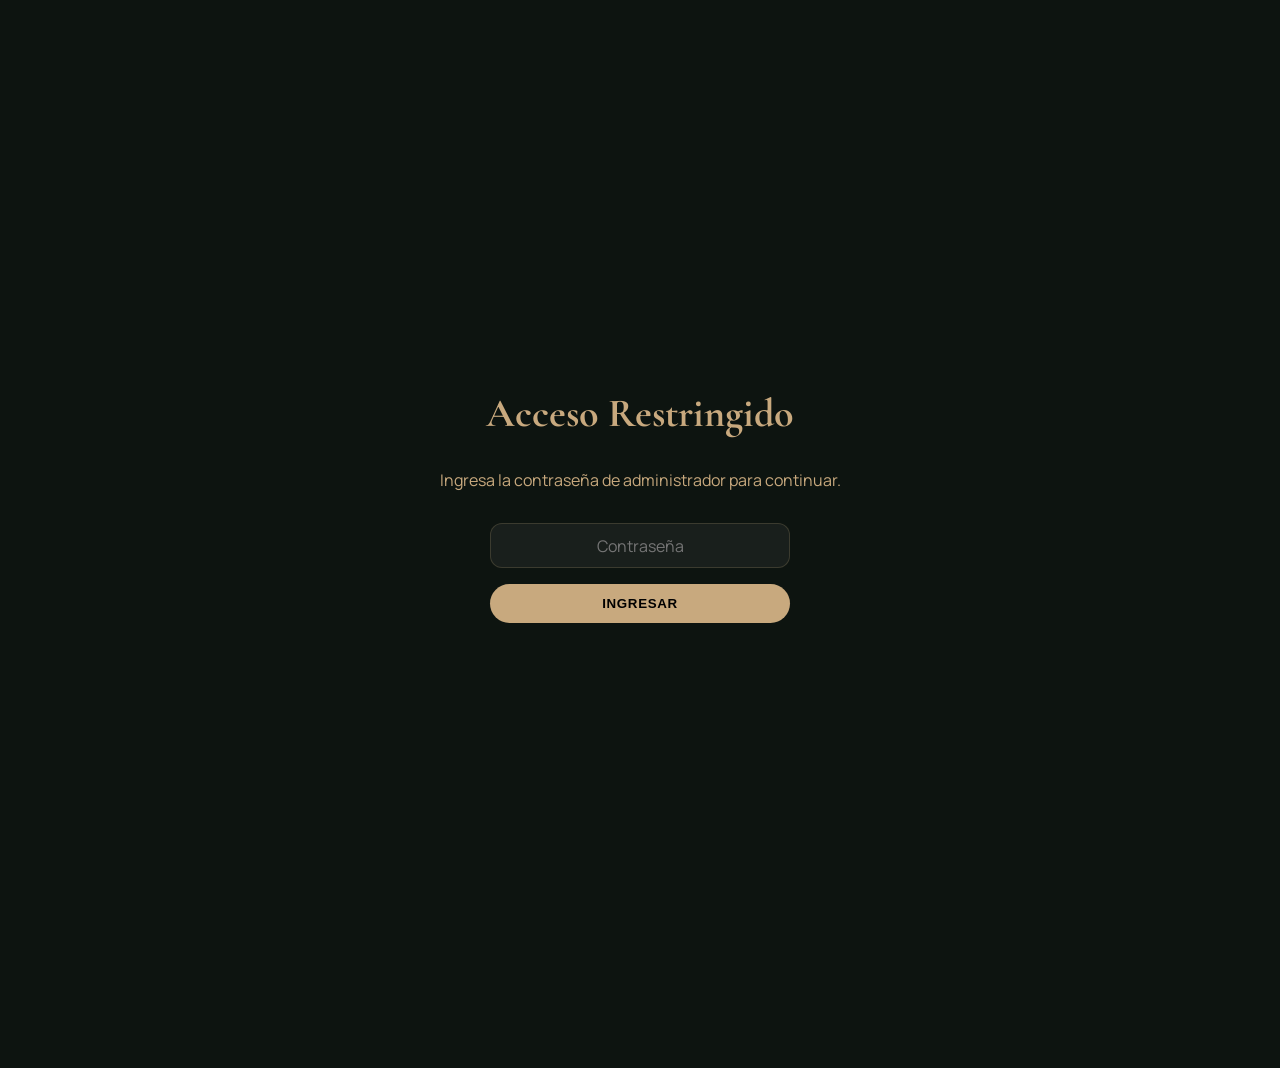
==== admin.html @ 07853446 "Initial commit of Boda project" ====
<!DOCTYPE html>
<html lang="es">
<head>
  <meta charset="UTF-8">
  <meta name="viewport" content="width=device-width, initial-scale=1.0">
  <title>Panel de perfiles | Boda Lilian y Jesus</title>
  <link rel="preconnect" href="https://fonts.googleapis.com">
  <link rel="preconnect" href="https://fonts.gstatic.com" crossorigin>
  <link href="https://fonts.googleapis.com/css2?family=Cormorant+Garamond:wght@500;600;700&family=Manrope:wght@400;500;700&display=swap" rel="stylesheet">
  <link rel="stylesheet" href="admin.css">
  <script src="https://cdn.sheetjs.com/xlsx-latest/package/dist/xlsx.full.min.js"></script>
</head>
<body>
  <!-- Login Overlay -->
  <div id="login-overlay" style="position:fixed; inset:0; background:var(--bg); z-index:9999; display:flex; flex-direction:column; align-items:center; justify-content:center; padding:1rem;">
    <h2 style="color:var(--accent); font-family:'Cormorant Garamond', serif; font-size:2.5rem; margin-bottom:1rem;">Acceso Restringido</h2>
    <p style="color:var(--ink-soft); margin-bottom:2rem; text-align:center;">Ingresa la contraseña de administrador para continuar.</p>
    <input type="password" id="admin-pass" placeholder="Contraseña" style="margin-bottom:1rem; text-align:center; max-width:300px; width:100%;">
    <button class="btn" onclick="checkLogin()" style="width:100%; max-width:300px; background:var(--accent); color:#000;">Ingresar</button>
    <p id="login-err" style="color:#e74c3c; margin-top:1rem; min-height:1.5rem;"></p>
  </div>

  <main class="admin-shell">
    <header class="admin-header">
      <p class="tag">Panel de perfiles</p>
      <h1>Invitaciones personalizadas</h1>
      <p>Crea perfiles en tu navegador y genera enlaces para enviarlos. Exporta tu base de datos a Excel.</p>
      <div class="header-actions">
        <a href="index.html">Volver a invitación</a>
      </div>
    </header>

    <section class="card">
      <h2>Nuevo perfil</h2>
      <form id="guest-form" class="grid-form">
        <label>ID unico
          <input id="guest-id" type="text" placeholder="Gomez1" required>
        </label>
        <label>Nombre del invitado
          <input id="guest-name" type="text" placeholder="Familia Gomez" required>
        </label>
        <label>Pases
          <input id="guest-pases" type="number" min="1" value="1" required>
        </label>
        <label>Tipo
          <select id="guest-type">
            <option value="familia">Familia</option>
            <option value="pareja">Pareja</option>
            <option value="individual">Individual</option>
          </select>
        </label>
        <button class="btn" type="submit">Guardar perfil</button>
      </form>
      <p id="form-status" class="status" aria-live="polite"></p>
    </section>

    <section class="card">
      <h2>Perfiles locales</h2>
      <div id="guest-list" class="list"></div>
    </section>

    <section class="card" style="text-align: center; padding: 2.5rem 1rem;">
      <h2>Descargar lista de invitados</h2>
      <p style="margin-bottom: 1.5rem;">Obtén un archivo Excel con todos los nombres y sus links directos para enviarlos fácilmente por WhatsApp.</p>
      <button id="btn-export" class="btn" style="background-color: var(--accent); color: #000;">Exportar a Excel (.xlsx)</button>
    </section>
  </main>

  <script src="admin.js"></script>
</body>
</html>
---- admin.css ----
:root {
  --bg: #0D1410;
  --bg2: #1B2A22;
  --ink: #F4EFE6;
  --ink-soft: #C8A97E;
  --accent: #C8A97E;
  --line: rgba(200, 169, 126, 0.2);
  --card: rgba(16, 26, 20, 0.85);
}

* {
  box-sizing: border-box;
}

body {
  margin: 0;
  min-height: 100vh;
  background: var(--bg);
  background: linear-gradient(160deg, var(--bg), var(--bg2));
  color: var(--ink);
  font-family: 'Manrope', sans-serif;
  backdrop-filter: blur(10px);
}

.admin-shell {
  width: min(980px, calc(100% - 2rem));
  margin: 0 auto;
  padding: 2.2rem 0 3rem;
  display: grid;
  gap: 1rem;
}

.admin-header {
  background: var(--card);
  border: 1px solid var(--line);
  border-radius: 24px;
  padding: 1.4rem;
}

.tag,
h1,
h2 {
  font-family: 'Cormorant Garamond', serif;
}

.tag {
  margin: 0;
  letter-spacing: 0.2rem;
  text-transform: uppercase;
  color: var(--accent);
  font-size: 0.82rem;
  font-weight: 700;
}

h1 {
  margin: 0.35rem 0;
  font-size: clamp(2rem, 7vw, 3rem);
}

h2 {
  margin: 0 0 0.8rem;
  font-size: clamp(1.6rem, 4.4vw, 2.1rem);
}

.admin-header p {
  margin: 0;
  color: var(--ink-soft);
}

.header-actions {
  margin-top: 1rem;
  display: flex;
  gap: 0.65rem;
  flex-wrap: wrap;
}

.header-actions a {
  border: 1px solid var(--accent);
  border-radius: 999px;
  padding: 0.45rem 0.95rem;
  text-decoration: none;
  color: var(--accent);
  font-weight: 700;
}

.card {
  background: var(--card);
  border: 1px solid var(--line);
  border-radius: 20px;
  padding: 1.2rem;
}

.grid-form {
  display: grid;
  gap: 0.75rem;
}

label {
  display: grid;
  gap: 0.35rem;
  font-size: 0.92rem;
  color: var(--ink-soft);
}

input,
select,
textarea {
  border: 1px solid var(--line);
  border-radius: 12px;
  font: inherit;
  padding: 0.65rem 0.75rem;
  background: rgba(255, 255, 255, 0.05);
  color: var(--ink);
}

input:focus, select:focus {
  outline: 1px solid var(--accent);
}

textarea {
  width: 100%;
  resize: vertical;
}

.btn {
  border: none;
  background: var(--accent);
  color: #fff;
  border-radius: 999px;
  padding: 0.75rem 1.2rem;
  font-weight: 700;
  text-transform: uppercase;
  letter-spacing: 0.04rem;
  cursor: pointer;
}

.list {
  display: grid;
  gap: 0.6rem;
}

.item {
  border: 1px solid var(--line);
  border-radius: 14px;
  padding: 0.75rem;
  background: #fff;
  display: grid;
  gap: 0.45rem;
}

.item-head {
  display: flex;
  justify-content: space-between;
  gap: 0.5rem;
  align-items: center;
}

.item small {
  color: var(--ink-soft);
}

.item-actions {
  display: flex;
  gap: 0.5rem;
  flex-wrap: wrap;
}

.item-actions button,
.item-actions a {
  border: 1px solid var(--accent);
  background: transparent;
  color: var(--accent);
  border-radius: 999px;
  padding: 0.35rem 0.7rem;
  text-decoration: none;
  cursor: pointer;
  font-size: 0.83rem;
}

.status {
  min-height: 1.2rem;
  margin: 0.6rem 0 0;
  color: #205a36;
}

@media (min-width: 760px) {
  .grid-form {
    grid-template-columns: repeat(2, minmax(0, 1fr));
  }

  .grid-form .btn {
    grid-column: 1 / -1;
    justify-self: start;
  }
}
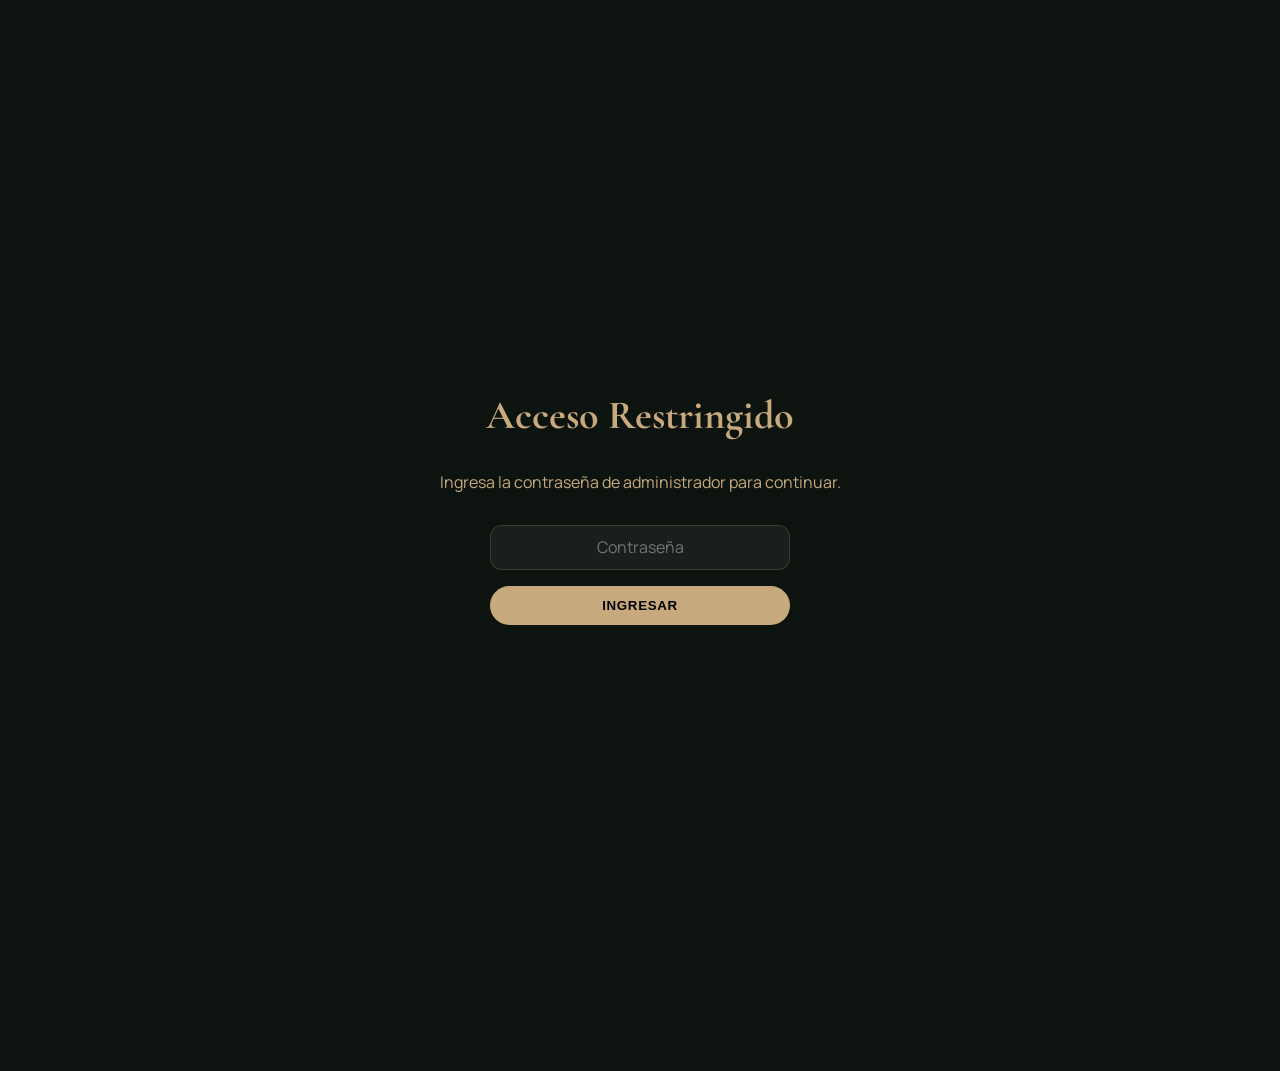
==== commit 665631ed: "Integrar Google Apps Script como backend para sincronizar RSVPs" ====
--- a/admin.html
+++ b/admin.html
@@ -66,6 +66,7 @@
     </section>
   </main>
 
+  <script src="config.js"></script>
   <script src="admin.js"></script>
 </body>
 </html>
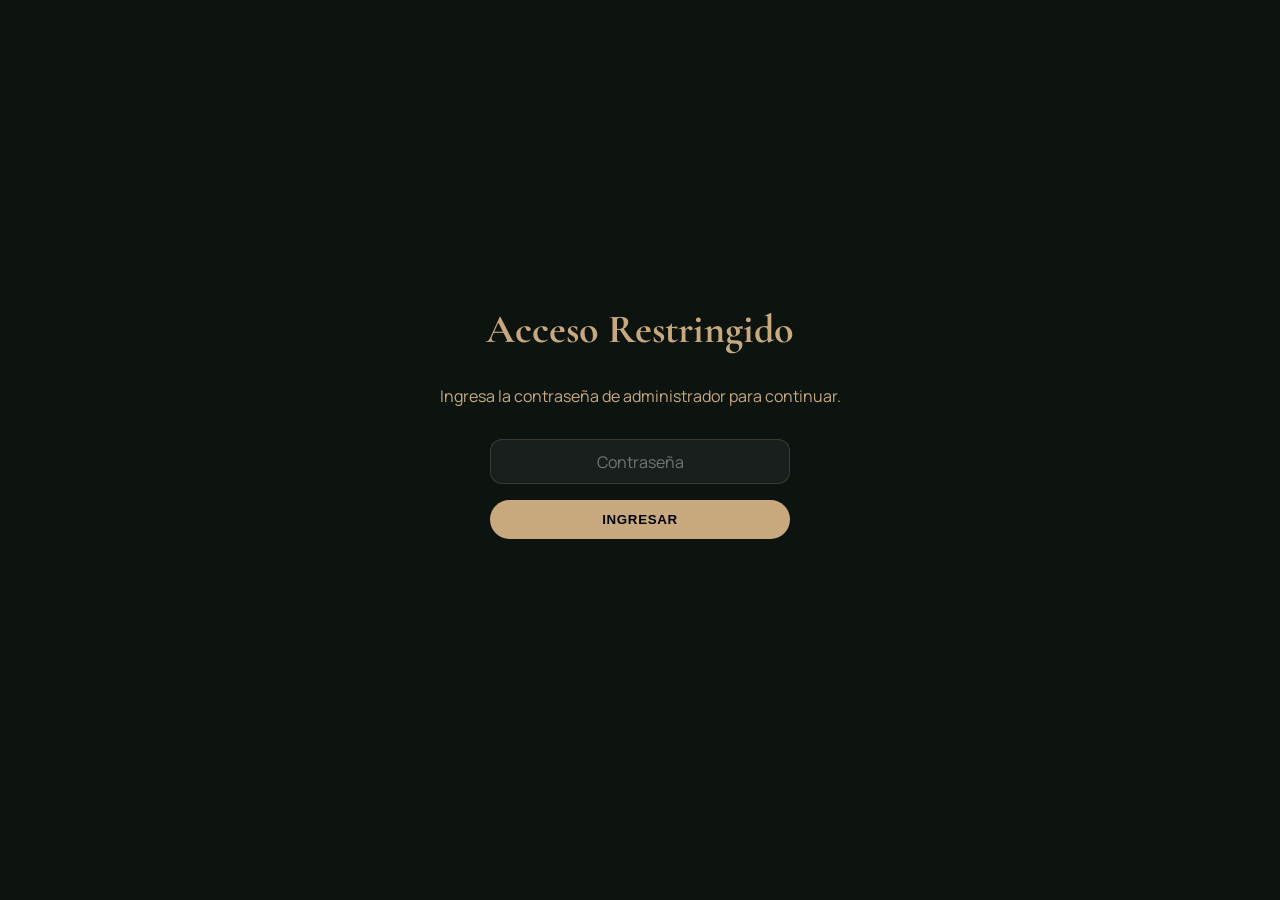
==== commit bb8ccf9e: "Refactor admin to function purely as invitation creator and URL param embedder" ====
--- a/admin.html
+++ b/admin.html
@@ -59,12 +59,7 @@
       <div id="guest-list" class="list"></div>
     </section>
 
-    <section class="card" style="text-align: center; padding: 2.5rem 1rem;">
-      <h2>Descargar lista de invitados</h2>
-      <p style="margin-bottom: 1.5rem;">Obtén un archivo Excel con todos los nombres y sus links directos para enviarlos fácilmente por WhatsApp.</p>
-      <button id="btn-export" class="btn" style="background-color: var(--accent); color: #000;">Exportar a Excel (.xlsx)</button>
-    </section>
-  </main>
+
 
   <script src="config.js"></script>
   <script src="admin.js"></script>
